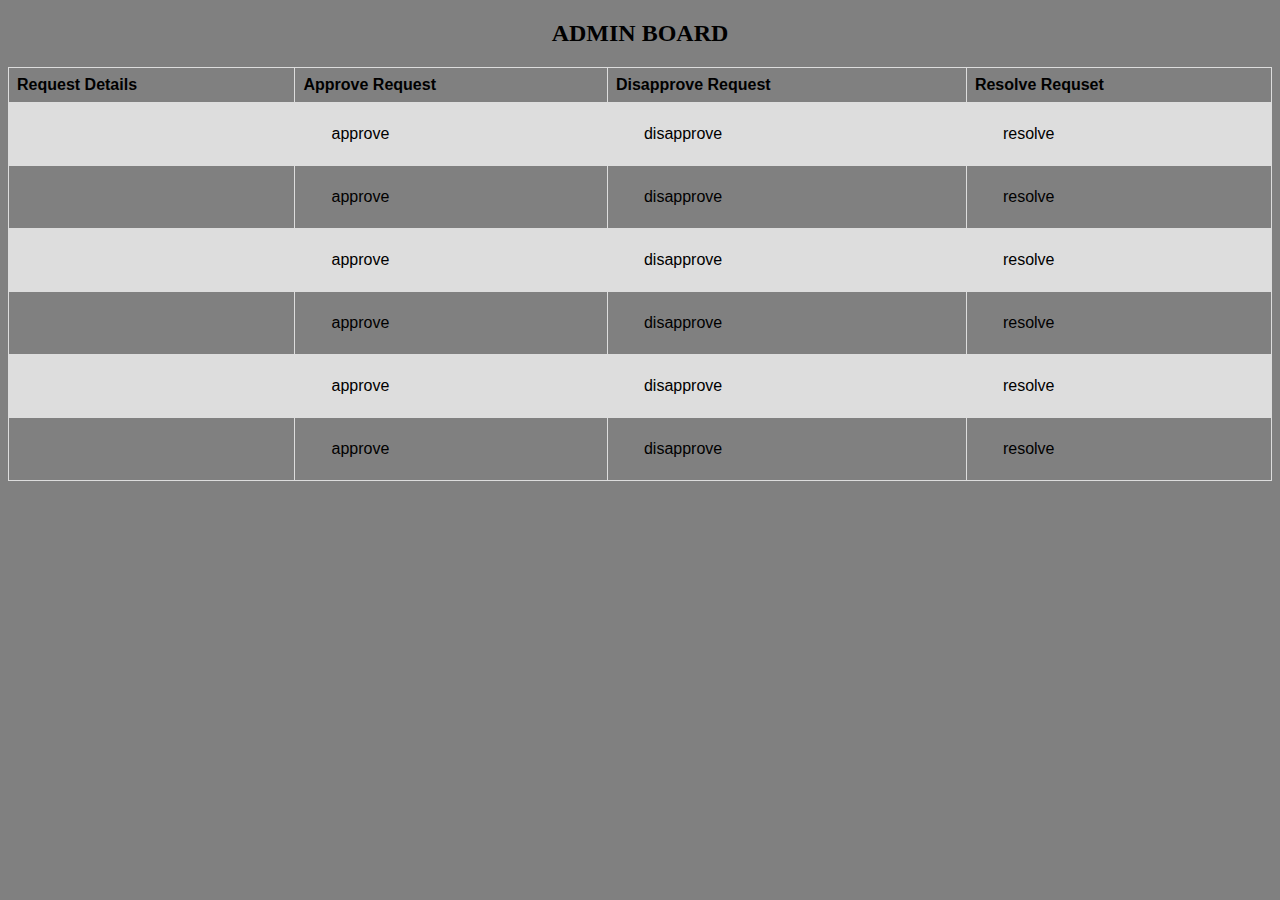
==== admin.html @ f5d0177f "Add admin dashboard" ====
<!DOCTYPE html>
<html>
<head>
<style>
body {
background-color: gray;
}

table {
    font-family: arial, sans-serif;
    border-collapse: collapse;
    width: 100%;
}

td, th {
    border: 1px solid #dddddd;
    text-align: left;
    padding: 8px;
}

tr:nth-child(even) {
    background-color: #dddddd;
}

.btn {
    border: none;
    background-color: inherit;
    padding: 14px 28px;
    font-size: 16px;
    cursor: pointer;
    display: inline-block;
}
.default {
    color: black;
}

.default:hover {
    background: #e7e7e7;
}

</style>
</head>
<body align="center">

<h2>ADMIN BOARD</h2>

<table>
  <tr>
    <th>Request Details</th>
    <th>Approve Request</th>    
	<th>Disapprove Request</th>
    <th>Resolve Requset</th>
  </tr>
  <tr>
    <td> </td>
    <td><button class="btn default">approve</button> </td>
    <td><button class="btn default">disapprove</button></td>    
	<td><button class="btn default">resolve</button></td>
  </tr>
  <tr>
    <td>  </td>
     <td><button class="btn default">approve</button> </td>
    <td><button class="btn default">disapprove</button></td>    
	<td><button class="btn default">resolve</button></td>
  </tr>
  <tr>
    <td></td>
     <td><button class="btn default">approve</button> </td>
    <td><button class="btn default">disapprove</button></td>    
	<td><button class="btn default">resolve</button></td>
  </tr>
  <tr>
    <td></td>
    <td><button class="btn default">approve</button> </td>
    <td><button class="btn default">disapprove</button></td>    
	<td><button class="btn default">resolve</button></td>
  </tr>
  <tr>
    <td></td>
     <td><button class="btn default">approve</button> </td>
    <td><button class="btn default">disapprove</button></td>    
	<td><button class="btn default">resolve</button></td>
  </tr>
  <tr>
    <td> </td>
     <td><button class="btn default">approve</button> </td>
    <td><button class="btn default">disapprove</button></td>    
	<td><button class="btn default">resolve</button></td>
  </tr>
</table>

</body>
</html>
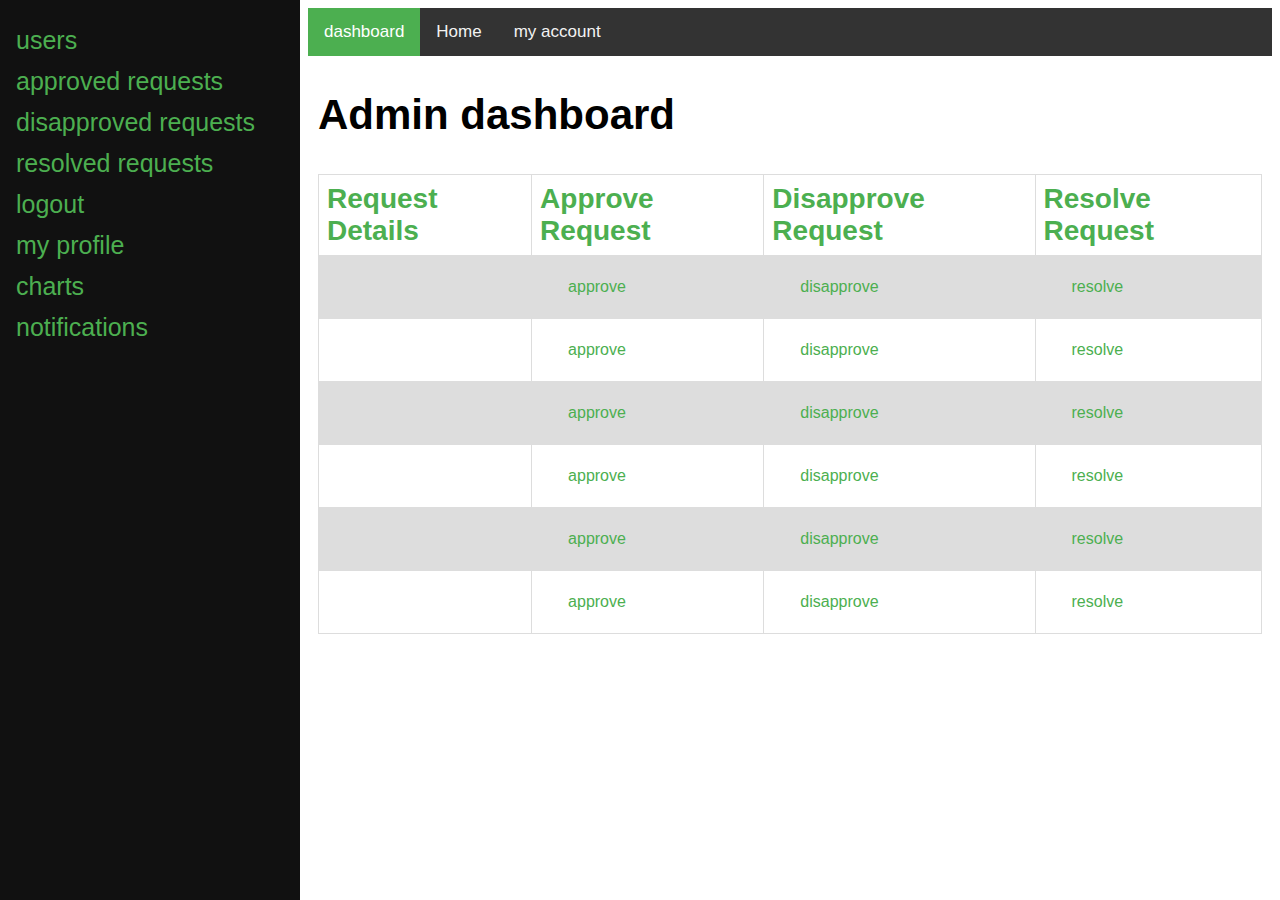
==== commit 527f2c17: "new folder structure and updated user interfaces" ====
--- a/admin.html
+++ b/admin.html
@@ -1,55 +1,41 @@
 <!DOCTYPE html>
 <html>
 <head>
-<style>
-body {
-background-color: gray;
-}
+<meta name="viewport" content="width=device-width, initial-scale=1">
 
-table {
-    font-family: arial, sans-serif;
-    border-collapse: collapse;
-    width: 100%;
-}
+<link rel="stylesheet" type="text/css" href="css/admin.css" />
 
-td, th {
-    border: 1px solid #dddddd;
-    text-align: left;
-    padding: 8px;
-}
+</head>
+<body>
 
-tr:nth-child(even) {
-    background-color: #dddddd;
-}
+ <div class="topnav">
+  <a class="active" href="#dashboard">dashboard</a>  
+ <a  href="index.html">Home</a>
+  <a href="#account">my account</a>
+  
+</div> 
 
-.btn {
-    border: none;
-    background-color: inherit;
-    padding: 14px 28px;
-    font-size: 16px;
-    cursor: pointer;
-    display: inline-block;
-}
-.default {
-    color: black;
-}
+<div class="sidenav">
+  <a href="#users">users</a>
+  <a href="#aproved">approved requests</a>
+  <a href="#disapproved">disapproved requests</a>
+  <a href="#resolved">resolved requests</a>  
+	<a href="index.html">logout</a>
+	<a href="#profile">my profile</a>
+	 <a href="#charts">charts</a> 
+	<a href="#notificatiions">notifications</a>
+</div>
 
-.default:hover {
-    background: #e7e7e7;
-}
+<div class="main">
+  <h2>Admin dashboard</h2>  
 
-</style>
-</head>
-<body align="center">
-
-<h2>ADMIN BOARD</h2>
-
+			
 <table>
   <tr>
     <th>Request Details</th>
     <th>Approve Request</th>    
 	<th>Disapprove Request</th>
-    <th>Resolve Requset</th>
+    <th>Resolve Request</th>
   </tr>
   <tr>
     <td> </td>
@@ -89,5 +75,11 @@
   </tr>
 </table>
 
+
+			
+						
+
+</div>
+     
 </body>
-</html>
+</html> 
--- a/css/admin.css
+++ b/css/admin.css
@@ -0,0 +1,109 @@
+body {
+    font-family: "Lato", sans-serif;
+}
+
+table {
+    font-family: arial, sans-serif;
+    border-collapse: collapse;
+    width: 100%;
+}
+
+td, th {
+    border: 1px solid #dddddd;
+    text-align: left;
+    padding: 8px;    
+	color: #4CAF50;
+}
+
+tr:nth-child(even) {
+    background-color: #dddddd;
+}
+
+.btn {
+    border: none;
+    background-color: inherit;
+    padding: 14px 28px;
+    font-size: 16px;
+    cursor: pointer;
+    display: inline-block;
+}
+.default {
+    color: #4CAF50;
+}
+
+.default:hover {
+    background: #e7e7e7;
+}
+
+.sidenav {
+    height: 100%;
+    width: 300px;
+    position: fixed;
+    z-index: 1;
+    top: 0;
+    left: 0;
+    background-color: #111;
+    overflow-x: hidden;
+    padding-top: 20px;
+}
+
+.sidenav a {
+    padding: 6px 8px 6px 16px;
+    text-decoration: none;
+    font-size: 25px;
+    color: #4CAF50;
+    display: block;
+}
+
+.sidenav a:hover {
+    color: #f1f1f1;
+}
+
+.main {
+    margin-left: 300px; /* Same as the width of the sidenav */
+    font-size: 28px; /* Increased text to enable scrolling */
+    padding: 0px 10px;
+}
+
+
+
+/* Add a black background color to the top navigation */
+.topnav {
+margin-left: 300px;
+    background-color: #333;
+    overflow: hidden;
+}
+
+/* Style the links inside the navigation bar */
+.topnav a {
+    float: left;
+    color: #f2f2f2;
+    text-align: center;
+    padding: 14px 16px;
+    text-decoration: none;
+    font-size: 17px;
+}
+
+/* Change the color of links on hover */
+.topnav a:hover {
+    background-color: #4CAF50;
+    color: black;
+}
+
+/* Add a color to the active/current link */
+.topnav a.active {
+    background-color: #4CAF50;
+    color: white;
+}
+
+
+
+@media screen and (max-height: 450px) {
+    .sidenav {padding-top: 15px;}
+    .sidenav a {font-size: 18px;}
+}
+
+
+
+
+
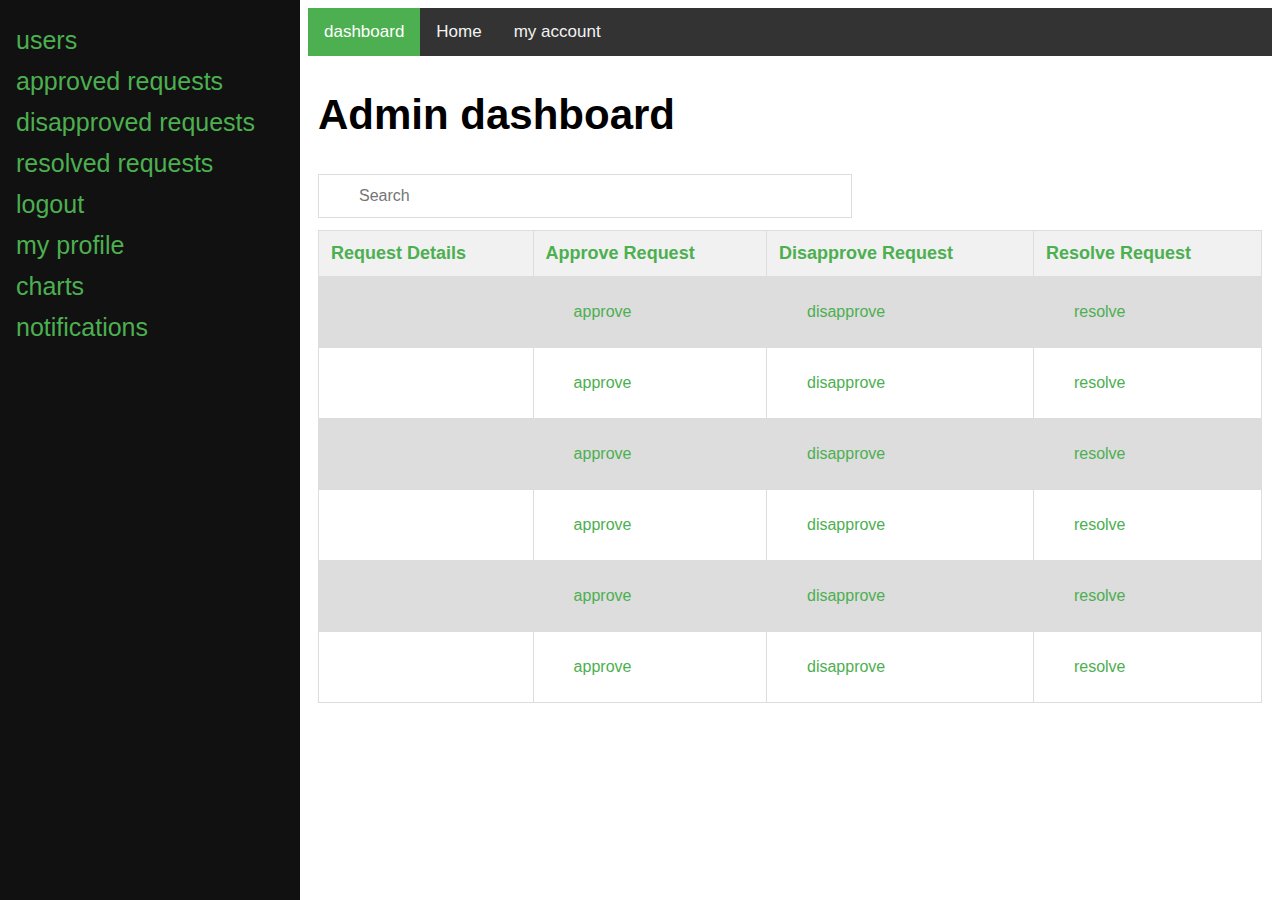
==== commit 85397c03: "added filter to admin dashboard" ====
--- a/admin.html
+++ b/admin.html
@@ -4,7 +4,7 @@
 <meta name="viewport" content="width=device-width, initial-scale=1">
 
 <link rel="stylesheet" type="text/css" href="css/admin.css" />
-
+ <script src="js/admin.js"></script> 
 </head>
 <body>
 
@@ -28,10 +28,10 @@
 
 <div class="main">
   <h2>Admin dashboard</h2>  
-
+<input type="text" id="myInput" onkeyup="myFunction()" placeholder="Search">
 			
-<table>
-  <tr>
+<table id="myTable">
+  <tr class="header">
     <th>Request Details</th>
     <th>Approve Request</th>    
 	<th>Disapprove Request</th>
--- a/css/admin.css
+++ b/css/admin.css
@@ -18,7 +18,39 @@
 tr:nth-child(even) {
     background-color: #dddddd;
 }
+#myInput {
+    background-image: url('/css/searchicon.png'); /* Add a search icon to input */
+    background-position: 10px 12px; /* Position the search icon */
+    background-repeat: no-repeat; /* Do not repeat the icon image */
+    width: 50%; /* Full-width */
+    font-size: 16px; /* Increase font-size */
+    padding: 12px 20px 12px 40px; /* Add some padding */
+    border: 1px solid #ddd; /* Add a grey border */
+    margin-bottom: 12px; /* Add some space below the input */    
+	
+}
 
+#myTable {
+    border-collapse: collapse; /* Collapse borders */
+    width: 100%; /* Full-width */
+    border: 1px solid #ddd; /* Add a grey border */
+    font-size: 18px; /* Increase font-size */
+}
+
+#myTable th, #myTable td {
+    text-align: left; /* Left-align text */
+    padding: 12px; /* Add padding */
+}
+
+#myTable tr {
+    /* Add a bottom border to all table rows */
+    border-bottom: 1px solid #ddd;
+}
+
+#myTable tr.header, #myTable tr:hover {
+    /* Add a grey background color to the table header and on hover */
+    background-color: #f1f1f1;
+}
 .btn {
     border: none;
     background-color: inherit;
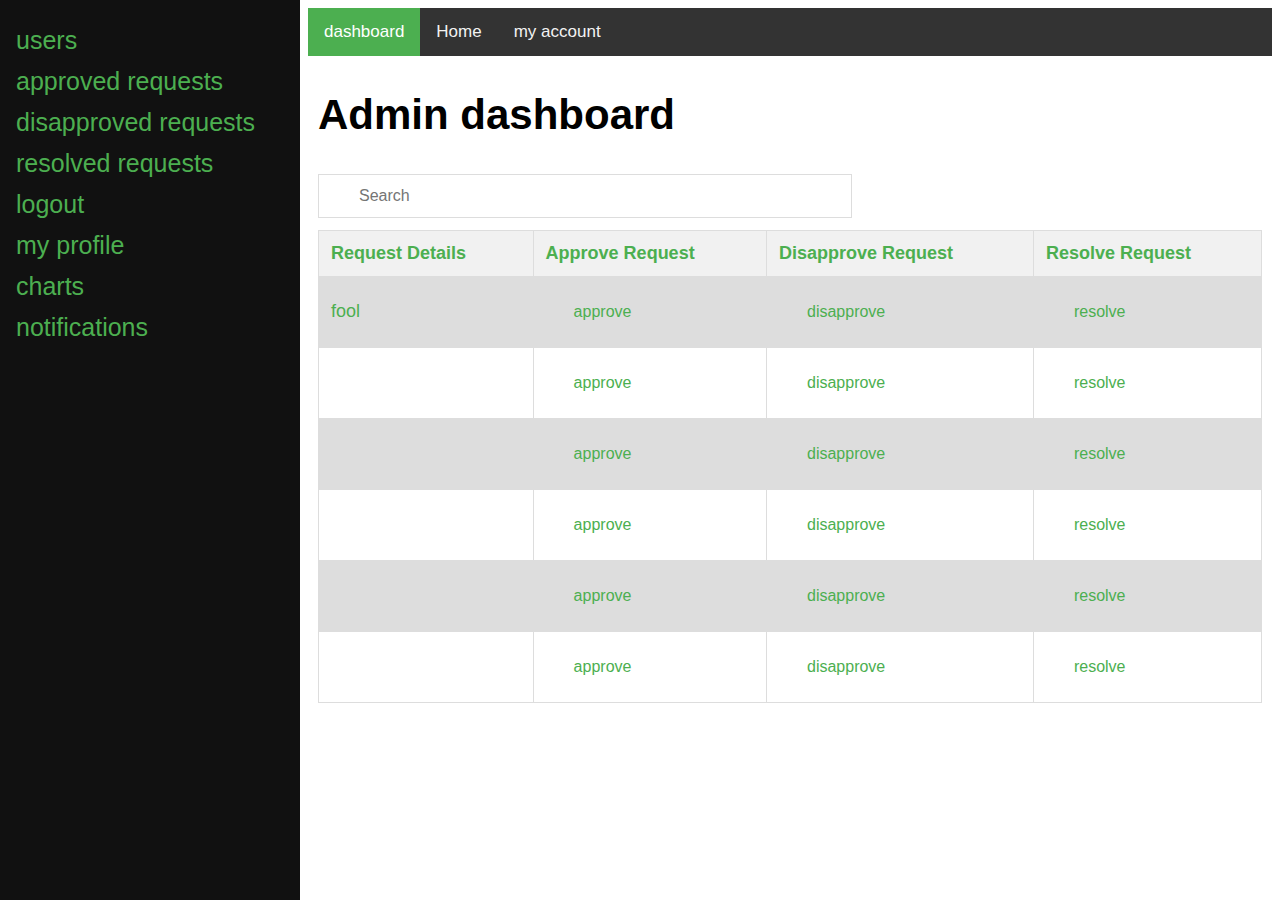
==== commit 644c986f: "updated ui" ====
--- a/admin.html
+++ b/admin.html
@@ -28,7 +28,7 @@
 
 <div class="main">
   <h2>Admin dashboard</h2>  
-<input type="text" id="myInput" onkeyup="myFunction()" placeholder="Search">
+<input type="text" id="myInput" onchange="myFunction()" placeholder="Search">
 			
 <table id="myTable">
   <tr class="header">
@@ -38,7 +38,7 @@
     <th>Resolve Request</th>
   </tr>
   <tr>
-    <td> </td>
+    <td> fool</td>
     <td><button class="btn default">approve</button> </td>
     <td><button class="btn default">disapprove</button></td>    
 	<td><button class="btn default">resolve</button></td>
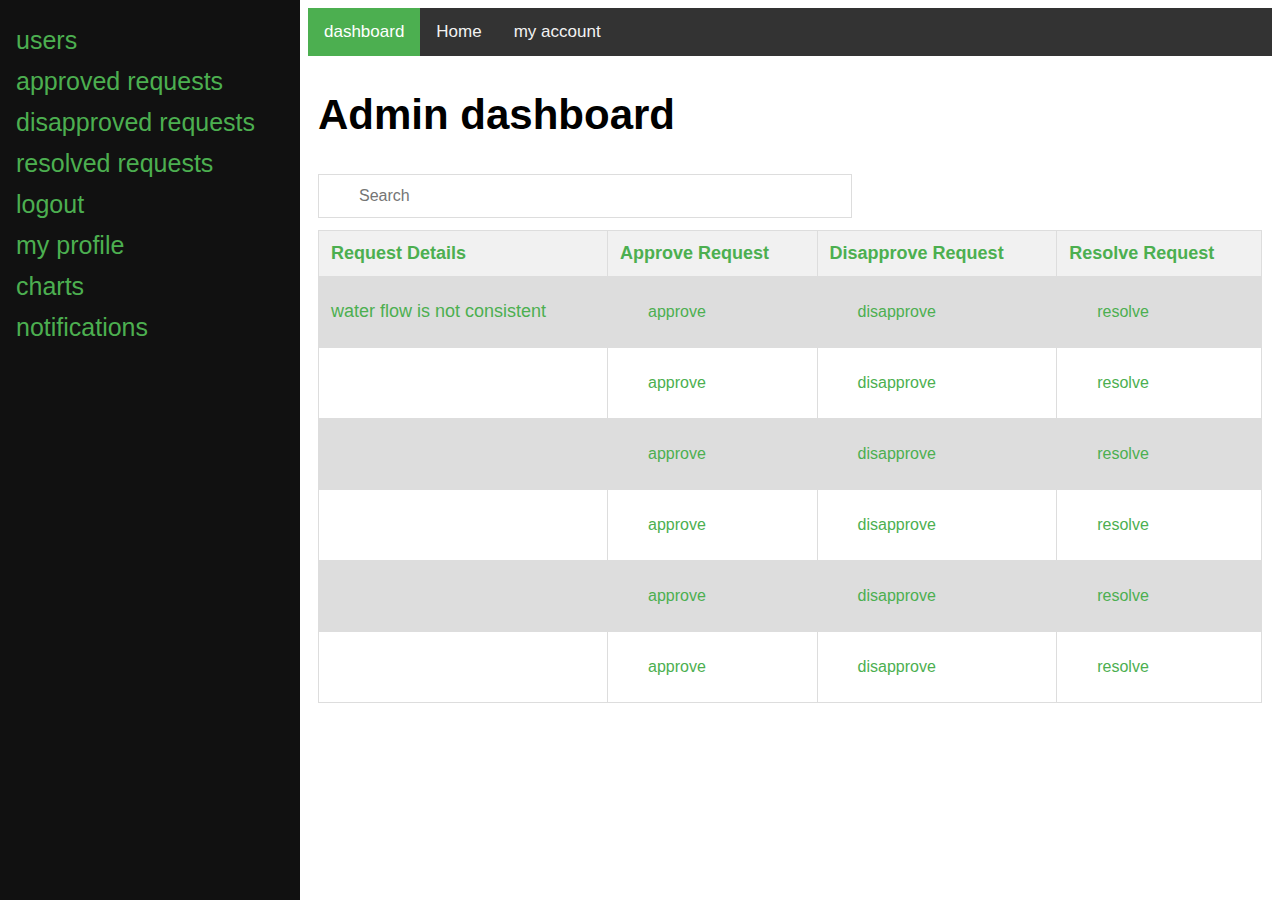
==== commit bf91b98d: "updated ui" ====
--- a/admin.html
+++ b/admin.html
@@ -28,7 +28,7 @@
 
 <div class="main">
   <h2>Admin dashboard</h2>  
-<input type="text" id="myInput" onchange="myFunction()" placeholder="Search">
+<input type="text" id="myInput" onkeyup="myFunction()" placeholder="Search">
 			
 <table id="myTable">
   <tr class="header">
@@ -38,7 +38,7 @@
     <th>Resolve Request</th>
   </tr>
   <tr>
-    <td> fool</td>
+    <td>water flow is not consistent </td>
     <td><button class="btn default">approve</button> </td>
     <td><button class="btn default">disapprove</button></td>    
 	<td><button class="btn default">resolve</button></td>
--- a/css/admin.css
+++ b/css/admin.css
@@ -19,7 +19,7 @@
     background-color: #dddddd;
 }
 #myInput {
-    background-image: url('/css/searchicon.png'); /* Add a search icon to input */
+     /* Add a search icon to input */
     background-position: 10px 12px; /* Position the search icon */
     background-repeat: no-repeat; /* Do not repeat the icon image */
     width: 50%; /* Full-width */
